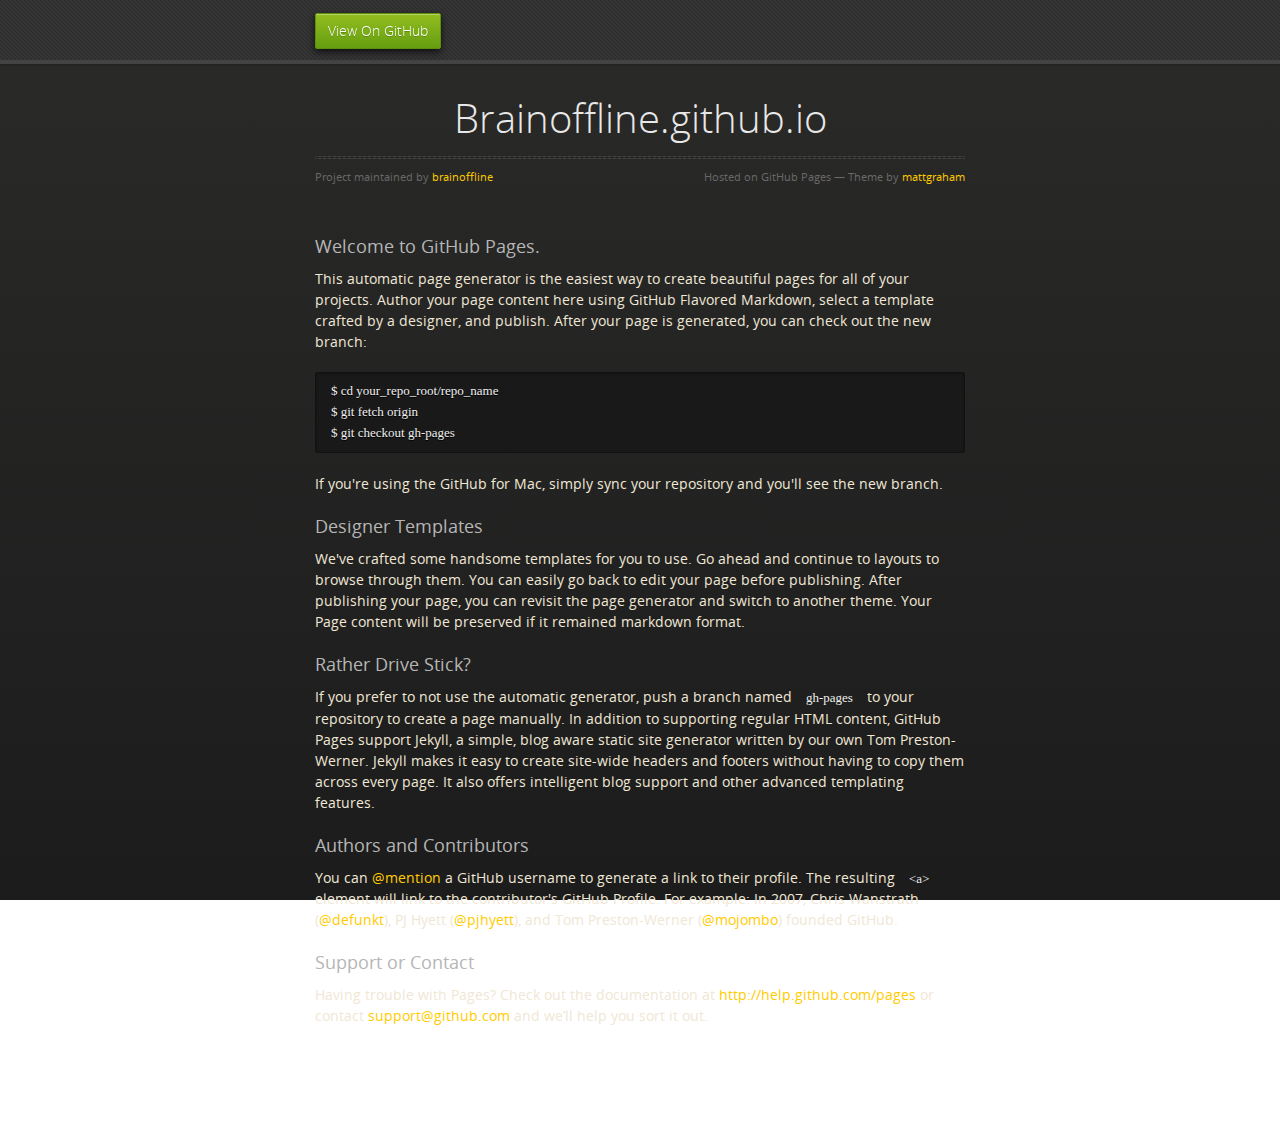
==== index.html @ d77086c1 "Replace master branch with page content via GitHub" ====
<!doctype html>
<html>
  <head>
    <meta charset="utf-8">
    <meta http-equiv="X-UA-Compatible" content="chrome=1">
    <title>Brainoffline.github.io by brainoffline</title>
    <link rel="stylesheet" href="stylesheets/styles.css">
    <link rel="stylesheet" href="stylesheets/pygment_trac.css">
    <script src="https://ajax.googleapis.com/ajax/libs/jquery/1.7.1/jquery.min.js"></script>
    <script src="javascripts/respond.js"></script>
    <!--[if lt IE 9]>
      <script src="//html5shiv.googlecode.com/svn/trunk/html5.js"></script>
    <![endif]-->
    <!--[if lt IE 8]>
    <link rel="stylesheet" href="stylesheets/ie.css">
    <![endif]-->
    <meta name="viewport" content="width=device-width, initial-scale=1, user-scalable=no">

  </head>
  <body>
      <div id="header">
        <nav>
          <li class="fork"><a href="https://github.com/brainoffline">View On GitHub</a></li>
        </nav>
      </div><!-- end header -->

    <div class="wrapper">

      <section>
        <div id="title">
          <h1>Brainoffline.github.io</h1>
          <p></p>
          <hr>
          <span class="credits left">Project maintained by <a href="https://github.com/brainoffline">brainoffline</a></span>
          <span class="credits right">Hosted on GitHub Pages &mdash; Theme by <a href="https://twitter.com/michigangraham">mattgraham</a></span>
        </div>

        <h3>
<a name="welcome-to-github-pages" class="anchor" href="#welcome-to-github-pages"><span class="octicon octicon-link"></span></a>Welcome to GitHub Pages.</h3>

<p>This automatic page generator is the easiest way to create beautiful pages for all of your projects. Author your page content here using GitHub Flavored Markdown, select a template crafted by a designer, and publish. After your page is generated, you can check out the new branch:</p>

<pre><code>$ cd your_repo_root/repo_name
$ git fetch origin
$ git checkout gh-pages
</code></pre>

<p>If you're using the GitHub for Mac, simply sync your repository and you'll see the new branch.</p>

<h3>
<a name="designer-templates" class="anchor" href="#designer-templates"><span class="octicon octicon-link"></span></a>Designer Templates</h3>

<p>We've crafted some handsome templates for you to use. Go ahead and continue to layouts to browse through them. You can easily go back to edit your page before publishing. After publishing your page, you can revisit the page generator and switch to another theme. Your Page content will be preserved if it remained markdown format.</p>

<h3>
<a name="rather-drive-stick" class="anchor" href="#rather-drive-stick"><span class="octicon octicon-link"></span></a>Rather Drive Stick?</h3>

<p>If you prefer to not use the automatic generator, push a branch named <code>gh-pages</code> to your repository to create a page manually. In addition to supporting regular HTML content, GitHub Pages support Jekyll, a simple, blog aware static site generator written by our own Tom Preston-Werner. Jekyll makes it easy to create site-wide headers and footers without having to copy them across every page. It also offers intelligent blog support and other advanced templating features.</p>

<h3>
<a name="authors-and-contributors" class="anchor" href="#authors-and-contributors"><span class="octicon octicon-link"></span></a>Authors and Contributors</h3>

<p>You can <a href="https://github.com/blog/821" class="user-mention">@mention</a> a GitHub username to generate a link to their profile. The resulting <code>&lt;a&gt;</code> element will link to the contributor's GitHub Profile. For example: In 2007, Chris Wanstrath (<a href="https://github.com/defunkt" class="user-mention">@defunkt</a>), PJ Hyett (<a href="https://github.com/pjhyett" class="user-mention">@pjhyett</a>), and Tom Preston-Werner (<a href="https://github.com/mojombo" class="user-mention">@mojombo</a>) founded GitHub.</p>

<h3>
<a name="support-or-contact" class="anchor" href="#support-or-contact"><span class="octicon octicon-link"></span></a>Support or Contact</h3>

<p>Having trouble with Pages? Check out the documentation at <a href="http://help.github.com/pages">http://help.github.com/pages</a> or contact <a href="mailto:support@github.com">support@github.com</a> and we’ll help you sort it out.</p>
      </section>

    </div>
    <!--[if !IE]><script>fixScale(document);</script><![endif]-->
    
  </body>
</html>
---- stylesheets/styles.css ----
@font-face {
  font-family: 'OpenSansLight';
  src: url("../fonts/OpenSans-Light-webfont.eot");
  src: url("../fonts/OpenSans-Light-webfont.eot?#iefix") format("embedded-opentype"), url("../fonts/OpenSans-Light-webfont.woff") format("woff"), url("../fonts/OpenSans-Light-webfont.ttf") format("truetype"), url("../fonts/OpenSans-Light-webfont.svg#OpenSansLight") format("svg");
  font-weight: normal;
  font-style: normal;
}

@font-face {
  font-family: 'OpenSansLightItalic';
  src: url("../fonts/OpenSans-LightItalic-webfont.eot");
  src: url("../fonts/OpenSans-LightItalic-webfont.eot?#iefix") format("embedded-opentype"), url("../fonts/OpenSans-LightItalic-webfont.woff") format("woff"), url("../fonts/OpenSans-LightItalic-webfont.ttf") format("truetype"), url("../fonts/OpenSans-LightItalic-webfont.svg#OpenSansLightItalic") format("svg");
  font-weight: normal;
  font-style: normal;
}

@font-face {
  font-family: 'OpenSansRegular';
  src: url("../fonts/OpenSans-Regular-webfont.eot");
  src: url("../fonts/OpenSans-Regular-webfont.eot?#iefix") format("embedded-opentype"), url("../fonts/OpenSans-Regular-webfont.woff") format("woff"), url("../fonts/OpenSans-Regular-webfont.ttf") format("truetype"), url("../fonts/OpenSans-Regular-webfont.svg#OpenSansRegular") format("svg");
  font-weight: normal;
  font-style: normal;
  -webkit-font-smoothing: antialiased;
}

@font-face {
  font-family: 'OpenSansItalic';
  src: url("../fonts/OpenSans-Italic-webfont.eot");
  src: url("../fonts/OpenSans-Italic-webfont.eot?#iefix") format("embedded-opentype"), url("../fonts/OpenSans-Italic-webfont.woff") format("woff"), url("../fonts/OpenSans-Italic-webfont.ttf") format("truetype"), url("../fonts/OpenSans-Italic-webfont.svg#OpenSansItalic") format("svg");
  font-weight: normal;
  font-style: normal;
  -webkit-font-smoothing: antialiased;
}

@font-face {
  font-family: 'OpenSansSemibold';
  src: url("../fonts/OpenSans-Semibold-webfont.eot");
  src: url("../fonts/OpenSans-Semibold-webfont.eot?#iefix") format("embedded-opentype"), url("../fonts/OpenSans-Semibold-webfont.woff") format("woff"), url("../fonts/OpenSans-Semibold-webfont.ttf") format("truetype"), url("../fonts/OpenSans-Semibold-webfont.svg#OpenSansSemibold") format("svg");
  font-weight: normal;
  font-style: normal;
  -webkit-font-smoothing: antialiased;
}

@font-face {
  font-family: 'OpenSansSemiboldItalic';
  src: url("../fonts/OpenSans-SemiboldItalic-webfont.eot");
  src: url("../fonts/OpenSans-SemiboldItalic-webfont.eot?#iefix") format("embedded-opentype"), url("../fonts/OpenSans-SemiboldItalic-webfont.woff") format("woff"), url("../fonts/OpenSans-SemiboldItalic-webfont.ttf") format("truetype"), url("../fonts/OpenSans-SemiboldItalic-webfont.svg#OpenSansSemiboldItalic") format("svg");
  font-weight: normal;
  font-style: normal;
  -webkit-font-smoothing: antialiased;
}

@font-face {
  font-family: 'OpenSansBold';
  src: url("../fonts/OpenSans-Bold-webfont.eot");
  src: url("../fonts/OpenSans-Bold-webfont.eot?#iefix") format("embedded-opentype"), url("../fonts/OpenSans-Bold-webfont.woff") format("woff"), url("../fonts/OpenSans-Bold-webfont.ttf") format("truetype"), url("../fonts/OpenSans-Bold-webfont.svg#OpenSansBold") format("svg");
  font-weight: normal;
  font-style: normal;
  -webkit-font-smoothing: antialiased;
}

@font-face {
  font-family: 'OpenSansBoldItalic';
  src: url("../fonts/OpenSans-BoldItalic-webfont.eot");
  src: url("../fonts/OpenSans-BoldItalic-webfont.eot?#iefix") format("embedded-opentype"), url("../fonts/OpenSans-BoldItalic-webfont.woff") format("woff"), url("../fonts/OpenSans-BoldItalic-webfont.ttf") format("truetype"), url("../fonts/OpenSans-BoldItalic-webfont.svg#OpenSansBoldItalic") format("svg");
  font-weight: normal;
  font-style: normal;
  -webkit-font-smoothing: antialiased;
}

/* normalize.css 2012-02-07T12:37 UTC - http://github.com/necolas/normalize.css */
/* =============================================================================
   HTML5 display definitions
   ========================================================================== */
/*
 * Corrects block display not defined in IE6/7/8/9 & FF3
 */
article,
aside,
details,
figcaption,
figure,
footer,
header,
hgroup,
nav,
section,
summary {
  display: block;
}

/*
 * Corrects inline-block display not defined in IE6/7/8/9 & FF3
 */
audio,
canvas,
video {
  display: inline-block;
  *display: inline;
  *zoom: 1;
}

/*
 * Prevents modern browsers from displaying 'audio' without controls
 */
audio:not([controls]) {
  display: none;
}

/*
 * Addresses styling for 'hidden' attribute not present in IE7/8/9, FF3, S4
 * Known issue: no IE6 support
 */
[hidden] {
  display: none;
}

/* =============================================================================
   Base
   ========================================================================== */
/*
 * 1. Corrects text resizing oddly in IE6/7 when body font-size is set using em units
 *    http://clagnut.com/blog/348/#c790
 * 2. Prevents iOS text size adjust after orientation change, without disabling user zoom
 *    www.456bereastreet.com/archive/201012/controlling_text_size_in_safari_for_ios_without_disabling_user_zoom/
 */
html {
  font-size: 100%;
  /* 1 */
  -webkit-text-size-adjust: 100%;
  /* 2 */
  -ms-text-size-adjust: 100%;
  /* 2 */
}

/*
 * Addresses font-family inconsistency between 'textarea' and other form elements.
 */
html,
button,
input,
select,
textarea {
  font-family: sans-serif;
}

/*
 * Addresses margins handled incorrectly in IE6/7
 */
body {
  margin: 0;
}

/* =============================================================================
   Links
   ========================================================================== */
/*
 * Addresses outline displayed oddly in Chrome
 */
a:focus {
  outline: thin dotted;
}

/*
 * Improves readability when focused and also mouse hovered in all browsers
 * people.opera.com/patrickl/experiments/keyboard/test
 */
a:hover,
a:active {
  outline: 0;
}

/* =============================================================================
   Typography
   ========================================================================== */
/*
 * Addresses font sizes and margins set differently in IE6/7
 * Addresses font sizes within 'section' and 'article' in FF4+, Chrome, S5
 */
h1 {
  font-size: 2em;
  margin: 0.67em 0;
}

h2 {
  font-size: 1.5em;
  margin: 0.83em 0;
}

h3 {
  font-size: 1.17em;
  margin: 1em 0;
}

h4 {
  font-size: 1em;
  margin: 1.33em 0;
}

h5 {
  font-size: 0.83em;
  margin: 1.67em 0;
}

h6 {
  font-size: 0.75em;
  margin: 2.33em 0;
}

/*
 * Addresses styling not present in IE7/8/9, S5, Chrome
 */
abbr[title] {
  border-bottom: 1px dotted;
}

/*
 * Addresses style set to 'bolder' in FF3+, S4/5, Chrome
*/
b,
strong {
  font-weight: bold;
}

blockquote {
  margin: 1em 40px;
}

/*
 * Addresses styling not present in S5, Chrome
 */
dfn {
  font-style: italic;
}

/*
 * Addresses styling not present in IE6/7/8/9
 */
mark {
  background: #ff0;
  color: #000;
}

/*
 * Addresses margins set differently in IE6/7
 */
p,
pre {
  margin: 1em 0;
}

/*
 * Corrects font family set oddly in IE6, S4/5, Chrome
 * en.wikipedia.org/wiki/User:Davidgothberg/Test59
 */
pre,
code,
kbd,
samp {
  font-family: monospace, serif;
  _font-family: 'courier new', monospace;
  font-size: 1em;
}

/*
 * 1. Addresses CSS quotes not supported in IE6/7
 * 2. Addresses quote property not supported in S4
 */
/* 1 */
q {
  quotes: none;
}

/* 2 */
q:before,
q:after {
  content: '';
  content: none;
}

small {
  font-size: 75%;
}

/*
 * Prevents sub and sup affecting line-height in all browsers
 * gist.github.com/413930
 */
sub,
sup {
  font-size: 75%;
  line-height: 0;
  position: relative;
  vertical-align: baseline;
}

sup {
  top: -0.5em;
}

sub {
  bottom: -0.25em;
}

/* =============================================================================
   Lists
   ========================================================================== */
/*
 * Addresses margins set differently in IE6/7
 */
dl,
menu,
ol,
ul {
  margin: 1em 0;
}

dd {
  margin: 0 0 0 40px;
}

/*
 * Addresses paddings set differently in IE6/7
 */
menu,
ol,
ul {
  padding: 0 0 0 40px;
}

/*
 * Corrects list images handled incorrectly in IE7
 */
nav ul,
nav ol {
  list-style: none;
  list-style-image: none;
}

/* =============================================================================
   Embedded content
   ========================================================================== */
/*
 * 1. Removes border when inside 'a' element in IE6/7/8/9, FF3
 * 2. Improves image quality when scaled in IE7
 *    code.flickr.com/blog/2008/11/12/on-ui-quality-the-little-things-client-side-image-resizing/
 */
img {
  border: 0;
  /* 1 */
  -ms-interpolation-mode: bicubic;
  /* 2 */
}

/*
 * Corrects overflow displayed oddly in IE9
 */
svg:not(:root) {
  overflow: hidden;
}

/* =============================================================================
   Figures
   ========================================================================== */
/*
 * Addresses margin not present in IE6/7/8/9, S5, O11
 */
figure {
  margin: 0;
}

/* =============================================================================
   Forms
   ========================================================================== */
/*
 * Corrects margin displayed oddly in IE6/7
 */
form {
  margin: 0;
}

/*
 * Define consistent border, margin, and padding
 */
fieldset {
  border: 1px solid #c0c0c0;
  margin: 0 2px;
  padding: 0.35em 0.625em 0.75em;
}

/*
 * 1. Corrects color not being inherited in IE6/7/8/9
 * 2. Corrects text not wrapping in FF3 
 * 3. Corrects alignment displayed oddly in IE6/7
 */
legend {
  border: 0;
  /* 1 */
  padding: 0;
  white-space: normal;
  /* 2 */
  *margin-left: -7px;
  /* 3 */
}

/*
 * 1. Corrects font size not being inherited in all browsers
 * 2. Addresses margins set differently in IE6/7, FF3+, S5, Chrome
 * 3. Improves appearance and consistency in all browsers
 */
button,
input,
select,
textarea {
  font-size: 100%;
  /* 1 */
  margin: 0;
  /* 2 */
  vertical-align: baseline;
  /* 3 */
  *vertical-align: middle;
  /* 3 */
}

/*
 * Addresses FF3/4 setting line-height on 'input' using !important in the UA stylesheet
 */
button,
input {
  line-height: normal;
  /* 1 */
}

/*
 * 1. Improves usability and consistency of cursor style between image-type 'input' and others
 * 2. Corrects inability to style clickable 'input' types in iOS
 * 3. Removes inner spacing in IE7 without affecting normal text inputs
 *    Known issue: inner spacing remains in IE6
 */
button,
input[type="button"],
input[type="reset"],
input[type="submit"] {
  cursor: pointer;
  /* 1 */
  -webkit-appearance: button;
  /* 2 */
  *overflow: visible;
  /* 3 */
}

/*
 * Re-set default cursor for disabled elements
 */
button[disabled],
input[disabled] {
  cursor: default;
}

/*
 * 1. Addresses box sizing set to content-box in IE8/9
 * 2. Removes excess padding in IE8/9
 * 3. Removes excess padding in IE7
      Known issue: excess padding remains in IE6
 */
input[type="checkbox"],
input[type="radio"] {
  box-sizing: border-box;
  /* 1 */
  padding: 0;
  /* 2 */
  *height: 13px;
  /* 3 */
  *width: 13px;
  /* 3 */
}

/*
 * 1. Addresses appearance set to searchfield in S5, Chrome
 * 2. Addresses box-sizing set to border-box in S5, Chrome (include -moz to future-proof)
 */
input[type="search"] {
  -webkit-appearance: textfield;
  /* 1 */
  -moz-box-sizing: content-box;
  -webkit-box-sizing: content-box;
  /* 2 */
  box-sizing: content-box;
}

/*
 * Removes inner padding and search cancel button in S5, Chrome on OS X
 */
input[type="search"]::-webkit-search-decoration,
input[type="search"]::-webkit-search-cancel-button {
  -webkit-appearance: none;
}

/*
 * Removes inner padding and border in FF3+
 * www.sitepen.com/blog/2008/05/14/the-devils-in-the-details-fixing-dojos-toolbar-buttons/
 */
button::-moz-focus-inner,
input::-moz-focus-inner {
  border: 0;
  padding: 0;
}

/*
 * 1. Removes default vertical scrollbar in IE6/7/8/9
 * 2. Improves readability and alignment in all browsers
 */
textarea {
  overflow: auto;
  /* 1 */
  vertical-align: top;
  /* 2 */
}

/* =============================================================================
   Tables
   ========================================================================== */
/*
 * Remove most spacing between table cells
 */
table {
  border-collapse: collapse;
  border-spacing: 0;
}

body {
  padding: 0px 0 20px 0px;
  margin: 0px;
  font: 14px/1.5 "OpenSansRegular", "Helvetica Neue", Helvetica, Arial, sans-serif;
  color: #f0e7d5;
  font-weight: normal;
  background: #252525;
  background-attachment: fixed !important;
  background: -webkit-gradient(linear, 50% 0%, 50% 100%, color-stop(0%, #2a2a29), color-stop(100%, #1c1c1c));
  background: -webkit-linear-gradient(#2a2a29, #1c1c1c);
  background: -moz-linear-gradient(#2a2a29, #1c1c1c);
  background: -o-linear-gradient(#2a2a29, #1c1c1c);
  background: -ms-linear-gradient(#2a2a29, #1c1c1c);
  background: linear-gradient(#2a2a29, #1c1c1c);
}

h1, h2, h3, h4, h5, h6 {
  color: #e8e8e8;
  margin: 0 0 10px;
  font-family: 'OpenSansRegular', "Helvetica Neue", Helvetica, Arial, sans-serif;
  font-weight: normal;
}

p, ul, ol, table, pre, dl {
  margin: 0 0 20px;
}

h1, h2, h3 {
  line-height: 1.1;
}

h1 {
  font-size: 28px;
}

h2 {
  font-size: 24px;
}

h4, h5, h6 {
  color: #e8e8e8;
}

h3 {
  font-size: 18px;
  line-height: 24px;
  font-family: 'OpenSansRegular', "Helvetica Neue", Helvetica, Arial, sans-serif !important;
  font-weight: normal;
  color: #b6b6b6;
}

a {
  color: #ffcc00;
  font-weight: 400;
  text-decoration: none;
}
a:hover {
  color: #ffeb9b;
}

a small {
  font-size: 11px;
  color: #666;
  margin-top: -0.6em;
  display: block;
}

ul {
  list-style-image: url("../images/bullet.png");
}

strong {
  font-family: 'OpenSansBold', "Helvetica Neue", Helvetica, Arial, sans-serif !important;
  font-weight: normal;
}

.wrapper {
  max-width: 650px;
  margin: 0 auto;
  position: relative;
  padding: 0 20px;
}

section img {
  max-width: 100%;
}

blockquote {
  border-left: 3px solid #ffcc00;
  margin: 0;
  padding: 0 0 0 20px;
  font-style: italic;
}

code {
  font-family: "Lucida Sans", Monaco, Bitstream Vera Sans Mono, Lucida Console, Terminal;
  color: #efefef;
  font-size: 13px;
  margin: 0 4px;
  padding: 4px 6px;
  -moz-border-radius: 2px;
  -webkit-border-radius: 2px;
  -o-border-radius: 2px;
  -ms-border-radius: 2px;
  -khtml-border-radius: 2px;
  border-radius: 2px;
}

pre {
  padding: 8px 15px;
  background: #191919;
  -moz-border-radius: 2px;
  -webkit-border-radius: 2px;
  -o-border-radius: 2px;
  -ms-border-radius: 2px;
  -khtml-border-radius: 2px;
  border-radius: 2px;
  border: 1px solid #121212;
  -moz-box-shadow: inset 0 1px 3px rgba(0, 0, 0, 0.3);
  -webkit-box-shadow: inset 0 1px 3px rgba(0, 0, 0, 0.3);
  -o-box-shadow: inset 0 1px 3px rgba(0, 0, 0, 0.3);
  box-shadow: inset 0 1px 3px rgba(0, 0, 0, 0.3);
  overflow: auto;
  overflow-y: hidden;
}
pre code {
  color: #efefef;
  text-shadow: 0px 1px 0px #000;
  margin: 0;
  padding: 0;
}

table {
  width: 100%;
  border-collapse: collapse;
}

th {
  text-align: left;
  padding: 5px 10px;
  border-bottom: 1px solid #434343;
  color: #b6b6b6;
  font-family: 'OpenSansSemibold', "Helvetica Neue", Helvetica, Arial, sans-serif !important;
  font-weight: normal;
}

td {
  text-align: left;
  padding: 5px 10px;
  border-bottom: 1px solid #434343;
}

hr {
  border: 0;
  outline: none;
  height: 3px;
  background: transparent url("../images/hr.gif") center center repeat-x;
  margin: 0 0 20px;
}

dt {
  color: #F0E7D5;
  font-family: 'OpenSansSemibold', "Helvetica Neue", Helvetica, Arial, sans-serif !important;
  font-weight: normal;
}

#header {
  z-index: 100;
  left: 0;
  top: 0px;
  height: 60px;
  width: 100%;
  position: fixed;
  background: url(../images/nav-bg.gif) #353535;
  border-bottom: 4px solid #434343;
  -moz-box-shadow: 0px 1px 3px rgba(0, 0, 0, 0.25);
  -webkit-box-shadow: 0px 1px 3px rgba(0, 0, 0, 0.25);
  -o-box-shadow: 0px 1px 3px rgba(0, 0, 0, 0.25);
  box-shadow: 0px 1px 3px rgba(0, 0, 0, 0.25);
}
#header nav {
  max-width: 650px;
  margin: 0 auto;
  padding: 0 10px;
  background: blue;
  margin: 6px auto;
}
#header nav li {
  font-family: 'OpenSansLight', "Helvetica Neue", Helvetica, Arial, sans-serif;
  font-weight: normal;
  list-style: none;
  display: inline;
  color: white;
  line-height: 50px;
  text-shadow: 0px 1px 0px rgba(0, 0, 0, 0.2);
  font-size: 14px;
}
#header nav li a {
  color: white;
  border: 1px solid #5d910b;
  background: -webkit-gradient(linear, 50% 0%, 50% 100%, color-stop(0%, #93bd20), color-stop(100%, #659e10));
  background: -webkit-linear-gradient(#93bd20, #659e10);
  background: -moz-linear-gradient(#93bd20, #659e10);
  background: -o-linear-gradient(#93bd20, #659e10);
  background: -ms-linear-gradient(#93bd20, #659e10);
  background: linear-gradient(#93bd20, #659e10);
  -moz-border-radius: 2px;
  -webkit-border-radius: 2px;
  -o-border-radius: 2px;
  -ms-border-radius: 2px;
  -khtml-border-radius: 2px;
  border-radius: 2px;
  -moz-box-shadow: inset 0px 1px 0px rgba(255, 255, 255, 0.3), 0px 3px 7px rgba(0, 0, 0, 0.7);
  -webkit-box-shadow: inset 0px 1px 0px rgba(255, 255, 255, 0.3), 0px 3px 7px rgba(0, 0, 0, 0.7);
  -o-box-shadow: inset 0px 1px 0px rgba(255, 255, 255, 0.3), 0px 3px 7px rgba(0, 0, 0, 0.7);
  box-shadow: inset 0px 1px 0px rgba(255, 255, 255, 0.3), 0px 3px 7px rgba(0, 0, 0, 0.7);
  background-color: #93bd20;
  padding: 10px 12px;
  margin-top: 6px;
  line-height: 14px;
  font-size: 14px;
  display: inline-block;
  text-align: center;
}
#header nav li a:hover {
  background: -webkit-gradient(linear, 50% 0%, 50% 100%, color-stop(0%, #749619), color-stop(100%, #527f0e));
  background: -webkit-linear-gradient(#749619, #527f0e);
  background: -moz-linear-gradient(#749619, #527f0e);
  background: -o-linear-gradient(#749619, #527f0e);
  background: -ms-linear-gradient(#749619, #527f0e);
  background: linear-gradient(#749619, #527f0e);
  background-color: #659e10;
  border: 1px solid #527f0e;
  -moz-box-shadow: inset 0px 1px 1px rgba(0, 0, 0, 0.2), 0px 1px 0px rgba(0, 0, 0, 0);
  -webkit-box-shadow: inset 0px 1px 1px rgba(0, 0, 0, 0.2), 0px 1px 0px rgba(0, 0, 0, 0);
  -o-box-shadow: inset 0px 1px 1px rgba(0, 0, 0, 0.2), 0px 1px 0px rgba(0, 0, 0, 0);
  box-shadow: inset 0px 1px 1px rgba(0, 0, 0, 0.2), 0px 1px 0px rgba(0, 0, 0, 0);
}
#header nav li.fork {
  float: left;
  margin-left: 0px;
}
#header nav li.downloads {
  float: right;
  margin-left: 6px;
}
#header nav li.title {
  float: right;
  margin-right: 10px;
  font-size: 11px;
}

section {
  max-width: 650px;
  padding: 30px 0px 50px 0px;
  margin: 20px 0;
  margin-top: 70px;
}
section #title {
  border: 0;
  outline: none;
  margin: 0 0 50px 0;
  padding: 0 0 5px 0;
}
section #title h1 {
  font-family: 'OpenSansLight', "Helvetica Neue", Helvetica, Arial, sans-serif;
  font-weight: normal;
  font-size: 40px;
  text-align: center;
  line-height: 36px;
}
section #title p {
  color: #d7cfbe;
  font-family: 'OpenSansLight', "Helvetica Neue", Helvetica, Arial, sans-serif;
  font-weight: normal;
  font-size: 18px;
  text-align: center;
}
section #title .credits {
  font-size: 11px;
  font-family: 'OpenSansRegular', "Helvetica Neue", Helvetica, Arial, sans-serif;
  font-weight: normal;
  color: #696969;
  margin-top: -10px;
}
section #title .credits.left {
  float: left;
}
section #title .credits.right {
  float: right;
}

@media print, screen and (max-width: 720px) {
  #title .credits {
    display: block;
    width: 100%;
    line-height: 30px;
    text-align: center;
  }
  #title .credits .left {
    float: none;
    display: block;
  }
  #title .credits .right {
    float: none;
    display: block;
  }
}
@media print, screen and (max-width: 480px) {
  #header {
    margin-top: -20px;
  }

  section {
    margin-top: 40px;
  }

  nav {
    display: none;
  }
}
---- stylesheets/pygment_trac.css ----
.highlight .hll { background-color: #404040 }
.highlight  { color: #d0d0d0 }
.highlight .c { color: #999999; font-style: italic } /* Comment */
.highlight .err { color: #a61717; background-color: #e3d2d2 } /* Error */
.highlight .g { color: #d0d0d0 } /* Generic */
.highlight .k { color: #6ab825; font-weight: normal } /* Keyword */
.highlight .l { color: #d0d0d0 } /* Literal */
.highlight .n { color: #d0d0d0 } /* Name */
.highlight .o { color: #d0d0d0 } /* Operator */
.highlight .x { color: #d0d0d0 } /* Other */
.highlight .p { color: #d0d0d0 } /* Punctuation */
.highlight .cm { color: #999999; font-style: italic } /* Comment.Multiline */
.highlight .cp { color: #cd2828; font-weight: normal } /* Comment.Preproc */
.highlight .c1 { color: #999999; font-style: italic } /* Comment.Single */
.highlight .cs { color: #e50808; font-weight: normal; background-color: #520000 } /* Comment.Special */
.highlight .gd { color: #d22323 } /* Generic.Deleted */
.highlight .ge { color: #d0d0d0; font-style: italic } /* Generic.Emph */
.highlight .gr { color: #d22323 } /* Generic.Error */
.highlight .gh { color: #ffffff; font-weight: normal } /* Generic.Heading */
.highlight .gi { color: #589819 } /* Generic.Inserted */
.highlight .go { color: #cccccc } /* Generic.Output */
.highlight .gp { color: #aaaaaa } /* Generic.Prompt */
.highlight .gs { color: #d0d0d0; font-weight: normal } /* Generic.Strong */
.highlight .gu { color: #ffffff; text-decoration: underline } /* Generic.Subheading */
.highlight .gt { color: #d22323 } /* Generic.Traceback */
.highlight .kc { color: #6ab825; font-weight: normal } /* Keyword.Constant */
.highlight .kd { color: #6ab825; font-weight: normal } /* Keyword.Declaration */
.highlight .kn { color: #6ab825; font-weight: normal } /* Keyword.Namespace */
.highlight .kp { color: #6ab825 } /* Keyword.Pseudo */
.highlight .kr { color: #6ab825; font-weight: normal } /* Keyword.Reserved */
.highlight .kt { color: #6ab825; font-weight: normal } /* Keyword.Type */
.highlight .ld { color: #d0d0d0 } /* Literal.Date */
.highlight .m { color: #3677a9 } /* Literal.Number */
.highlight .s { color: #9dd5f1 } /* Literal.String */
.highlight .na { color: #bbbbbb } /* Name.Attribute */
.highlight .nb { color: #24909d } /* Name.Builtin */
.highlight .nc { color: #447fcf; text-decoration: underline } /* Name.Class */
.highlight .no { color: #40ffff } /* Name.Constant */
.highlight .nd { color: #ffa500 } /* Name.Decorator */
.highlight .ni { color: #d0d0d0 } /* Name.Entity */
.highlight .ne { color: #bbbbbb } /* Name.Exception */
.highlight .nf { color: #447fcf } /* Name.Function */
.highlight .nl { color: #d0d0d0 } /* Name.Label */
.highlight .nn { color: #447fcf; text-decoration: underline } /* Name.Namespace */
.highlight .nx { color: #d0d0d0 } /* Name.Other */
.highlight .py { color: #d0d0d0 } /* Name.Property */
.highlight .nt { color: #6ab825;} /* Name.Tag */
.highlight .nv { color: #40ffff } /* Name.Variable */
.highlight .ow { color: #6ab825; font-weight: normal } /* Operator.Word */
.highlight .w { color: #666666 } /* Text.Whitespace */
.highlight .mf { color: #3677a9 } /* Literal.Number.Float */
.highlight .mh { color: #3677a9 } /* Literal.Number.Hex */
.highlight .mi { color: #3677a9 } /* Literal.Number.Integer */
.highlight .mo { color: #3677a9 } /* Literal.Number.Oct */
.highlight .sb { color: #9dd5f1 } /* Literal.String.Backtick */
.highlight .sc { color: #9dd5f1 } /* Literal.String.Char */
.highlight .sd { color: #9dd5f1 } /* Literal.String.Doc */
.highlight .s2 { color: #9dd5f1 } /* Literal.String.Double */
.highlight .se { color: #9dd5f1 } /* Literal.String.Escape */
.highlight .sh { color: #9dd5f1 } /* Literal.String.Heredoc */
.highlight .si { color: #9dd5f1 } /* Literal.String.Interpol */
.highlight .sx { color: #ffa500 } /* Literal.String.Other */
.highlight .sr { color: #9dd5f1 } /* Literal.String.Regex */
.highlight .s1 { color: #9dd5f1 } /* Literal.String.Single */
.highlight .ss { color: #9dd5f1 } /* Literal.String.Symbol */
.highlight .bp { color: #24909d } /* Name.Builtin.Pseudo */
.highlight .vc { color: #40ffff } /* Name.Variable.Class */
.highlight .vg { color: #40ffff } /* Name.Variable.Global */
.highlight .vi { color: #40ffff } /* Name.Variable.Instance */
.highlight .il { color: #3677a9 } /* Literal.Number.Integer.Long */
---- stylesheets/ie.css ----
nav {
  display: none;
}
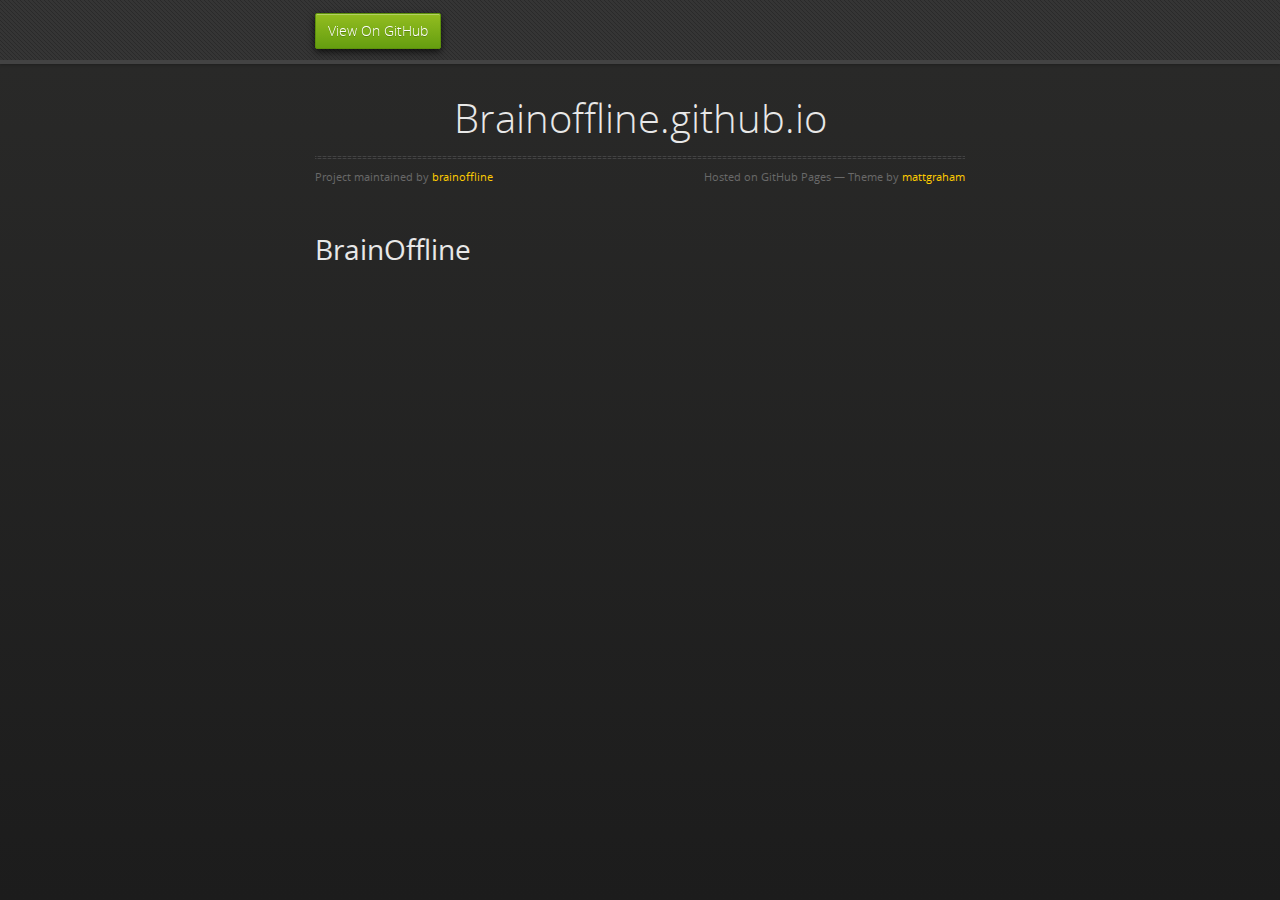
==== commit 7b65c0c7: "Replace master branch with page content via GitHub" ====
--- a/index.html
+++ b/index.html
@@ -5,7 +5,7 @@
     <meta http-equiv="X-UA-Compatible" content="chrome=1">
     <title>Brainoffline.github.io by brainoffline</title>
     <link rel="stylesheet" href="stylesheets/styles.css">
-    <link rel="stylesheet" href="stylesheets/pygment_trac.css">
+    <link rel="stylesheet" href="stylesheets/github-dark.css">
     <script src="https://ajax.googleapis.com/ajax/libs/jquery/1.7.1/jquery.min.js"></script>
     <script src="javascripts/respond.js"></script>
     <!--[if lt IE 9]>
@@ -35,41 +35,12 @@
           <span class="credits right">Hosted on GitHub Pages &mdash; Theme by <a href="https://twitter.com/michigangraham">mattgraham</a></span>
         </div>
 
-        <h3>
-<a name="welcome-to-github-pages" class="anchor" href="#welcome-to-github-pages"><span class="octicon octicon-link"></span></a>Welcome to GitHub Pages.</h3>
-
-<p>This automatic page generator is the easiest way to create beautiful pages for all of your projects. Author your page content here using GitHub Flavored Markdown, select a template crafted by a designer, and publish. After your page is generated, you can check out the new branch:</p>
-
-<pre><code>$ cd your_repo_root/repo_name
-$ git fetch origin
-$ git checkout gh-pages
-</code></pre>
-
-<p>If you're using the GitHub for Mac, simply sync your repository and you'll see the new branch.</p>
-
-<h3>
-<a name="designer-templates" class="anchor" href="#designer-templates"><span class="octicon octicon-link"></span></a>Designer Templates</h3>
-
-<p>We've crafted some handsome templates for you to use. Go ahead and continue to layouts to browse through them. You can easily go back to edit your page before publishing. After publishing your page, you can revisit the page generator and switch to another theme. Your Page content will be preserved if it remained markdown format.</p>
-
-<h3>
-<a name="rather-drive-stick" class="anchor" href="#rather-drive-stick"><span class="octicon octicon-link"></span></a>Rather Drive Stick?</h3>
-
-<p>If you prefer to not use the automatic generator, push a branch named <code>gh-pages</code> to your repository to create a page manually. In addition to supporting regular HTML content, GitHub Pages support Jekyll, a simple, blog aware static site generator written by our own Tom Preston-Werner. Jekyll makes it easy to create site-wide headers and footers without having to copy them across every page. It also offers intelligent blog support and other advanced templating features.</p>
-
-<h3>
-<a name="authors-and-contributors" class="anchor" href="#authors-and-contributors"><span class="octicon octicon-link"></span></a>Authors and Contributors</h3>
-
-<p>You can <a href="https://github.com/blog/821" class="user-mention">@mention</a> a GitHub username to generate a link to their profile. The resulting <code>&lt;a&gt;</code> element will link to the contributor's GitHub Profile. For example: In 2007, Chris Wanstrath (<a href="https://github.com/defunkt" class="user-mention">@defunkt</a>), PJ Hyett (<a href="https://github.com/pjhyett" class="user-mention">@pjhyett</a>), and Tom Preston-Werner (<a href="https://github.com/mojombo" class="user-mention">@mojombo</a>) founded GitHub.</p>
-
-<h3>
-<a name="support-or-contact" class="anchor" href="#support-or-contact"><span class="octicon octicon-link"></span></a>Support or Contact</h3>
-
-<p>Having trouble with Pages? Check out the documentation at <a href="http://help.github.com/pages">http://help.github.com/pages</a> or contact <a href="mailto:support@github.com">support@github.com</a> and we’ll help you sort it out.</p>
+        <h1>
+<a id="brainoffline" class="anchor" href="#brainoffline" aria-hidden="true"><span class="octicon octicon-link"></span></a>BrainOffline</h1>
       </section>
 
     </div>
     <!--[if !IE]><script>fixScale(document);</script><![endif]-->
     
   </body>
-</html>+</html>
--- a/stylesheets/styles.css
+++ b/stylesheets/styles.css
@@ -68,7 +68,7 @@
   -webkit-font-smoothing: antialiased;
 }
 
-/* normalize.css 2012-02-07T12:37 UTC - http://github.com/necolas/normalize.css */
+/* normalize.css 2012-02-07T12:37 UTC - https://github.com/necolas/normalize.css */
 /* =============================================================================
    HTML5 display definitions
    ========================================================================== */
--- a/stylesheets/github-dark.css
+++ b/stylesheets/github-dark.css
@@ -0,0 +1,116 @@
+/*
+   Copyright 2014 GitHub Inc.
+
+   Licensed under the Apache License, Version 2.0 (the "License");
+   you may not use this file except in compliance with the License.
+   You may obtain a copy of the License at
+
+       http://www.apache.org/licenses/LICENSE-2.0
+
+   Unless required by applicable law or agreed to in writing, software
+   distributed under the License is distributed on an "AS IS" BASIS,
+   WITHOUT WARRANTIES OR CONDITIONS OF ANY KIND, either express or implied.
+   See the License for the specific language governing permissions and
+   limitations under the License.
+
+*/
+
+.pl-c /* comment */ {
+  color: #969896;
+}
+
+.pl-c1      /* constant, markup.raw, meta.diff.header, meta.module-reference, meta.property-name, support, support.constant, support.variable, variable.other.constant */,
+.pl-s .pl-v /* string variable */ {
+  color: #0099cd;
+}
+
+.pl-e  /* entity */,
+.pl-en /* entity.name */ {
+  color: #9774cb;
+}
+
+.pl-s .pl-s1 /* string source */,
+.pl-smi      /* storage.modifier.import, storage.modifier.package, storage.type.java, variable.other, variable.parameter.function */ {
+  color: #ddd;
+}
+
+.pl-ent /* entity.name.tag */ {
+  color: #7bcc72;
+}
+
+.pl-k /* keyword, storage, storage.type */ {
+  color: #cc2372;
+}
+
+.pl-pds              /* punctuation.definition.string, string.regexp.character-class */,
+.pl-s                /* string */,
+.pl-s .pl-pse .pl-s1 /* string punctuation.section.embedded source */,
+.pl-sr               /* string.regexp */,
+.pl-sr .pl-cce       /* string.regexp constant.character.escape */,
+.pl-sr .pl-sra       /* string.regexp string.regexp.arbitrary-repitition */,
+.pl-sr .pl-sre       /* string.regexp source.ruby.embedded */ {
+  color: #3c66e2;
+}
+
+.pl-v /* variable */ {
+  color: #fb8764;
+}
+
+.pl-id /* invalid.deprecated */ {
+  color: #e63525;
+}
+
+.pl-ii /* invalid.illegal */ {
+  background-color: #e63525;
+  color: #f8f8f8;
+}
+
+.pl-sr .pl-cce /* string.regexp constant.character.escape */ {
+  color: #7bcc72;
+  font-weight: bold;
+}
+
+.pl-ml /* markup.list */ {
+  color: #c26b2b;
+}
+
+.pl-mh        /* markup.heading */,
+.pl-mh .pl-en /* markup.heading entity.name */,
+.pl-ms        /* meta.separator */ {
+  color: #264ec5;
+  font-weight: bold;
+}
+
+.pl-mq /* markup.quote */ {
+  color: #00acac;
+}
+
+.pl-mi /* markup.italic */ {
+  color: #ddd;
+  font-style: italic;
+}
+
+.pl-mb /* markup.bold */ {
+  color: #ddd;
+  font-weight: bold;
+}
+
+.pl-md /* markup.deleted, meta.diff.header.from-file */ {
+  background-color: #ffecec;
+  color: #bd2c00;
+}
+
+.pl-mi1 /* markup.inserted, meta.diff.header.to-file */ {
+  background-color: #eaffea;
+  color: #55a532;
+}
+
+.pl-mdr /* meta.diff.range */ {
+  color: #9774cb;
+  font-weight: bold;
+}
+
+.pl-mo /* meta.output */ {
+  color: #264ec5;
+}
+
